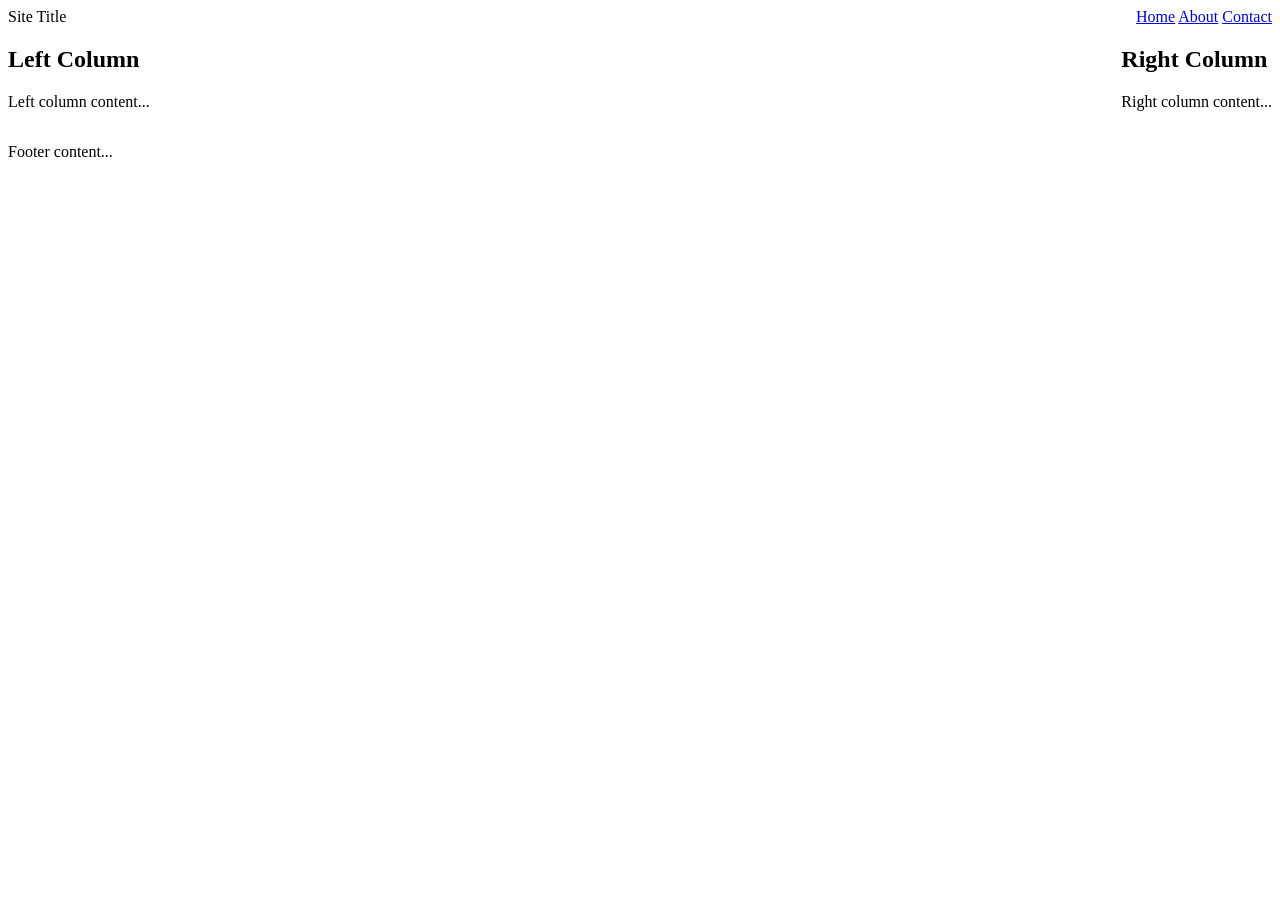
==== index.html @ 56c4cb24 "Website1" ====
<!DOCTYPE html>
<html lang="en">
    <style>
        header {
            display: flex;
            justify-content: space-between;
            align-items: center;
        }

        main {
            display: flex;
            gap: 1rem;
        }

        section {
            flex-grow: 1;
        }

        aside {
            max-width: 300px; /* or whatever size you want */
        }

        footer {
            width: 100%;
        }
</style>
    <head>

    </head>
    <body>
        <header>
            <span>Site Title</span>
            <nav>
                <a href="#">Home</a>
                <a href="#">About</a>
                <a href="#">Contact</a>
            </nav>
        </header>

        <main>
            <section>
                <h1>Left Column</h1>
                <p>Left column content...</p>
            </section>

            <aside>
                <h1>Right Column</h1>
                <p>Right column content...</p>
            </aside>
        </main>

        <footer>
                <p>Footer content...</p>
        </footer>

    </body>
</html>
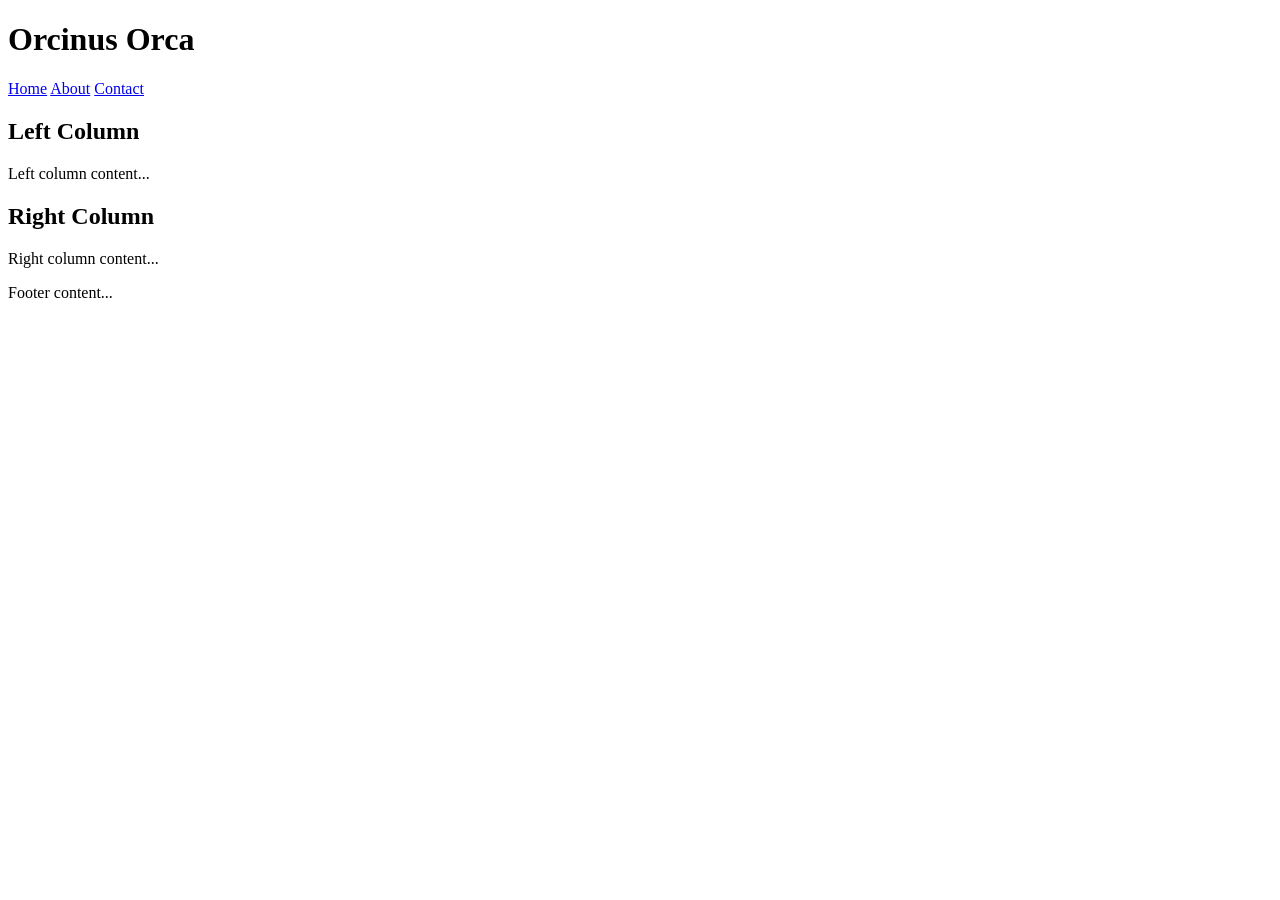
==== commit fb0ec241: "Add files via upload" ====
--- a/index.html
+++ b/index.html
@@ -1,35 +1,14 @@
 <!DOCTYPE html>
 <html lang="en">
-    <style>
-        header {
-            display: flex;
-            justify-content: space-between;
-            align-items: center;
-        }
-
-        main {
-            display: flex;
-            gap: 1rem;
-        }
-
-        section {
-            flex-grow: 1;
-        }
-
-        aside {
-            max-width: 300px; /* or whatever size you want */
-        }
-
-        footer {
-            width: 100%;
-        }
-</style>
+  <link href="Website1Styles_JessicaZhou.css" rel ="stylesheet">
     <head>
 
     </head>
     <body>
         <header>
-            <span>Site Title</span>
+            <span>
+              <h1>Orcinus Orca</h1>
+            </span>
             <nav>
                 <a href="#">Home</a>
                 <a href="#">About</a>
@@ -39,12 +18,12 @@
 
         <main>
             <section>
-                <h1>Left Column</h1>
+                <h2>Left Column</h2>
                 <p>Left column content...</p>
             </section>
 
             <aside>
-                <h1>Right Column</h1>
+                <h2>Right Column</h2>
                 <p>Right column content...</p>
             </aside>
         </main>
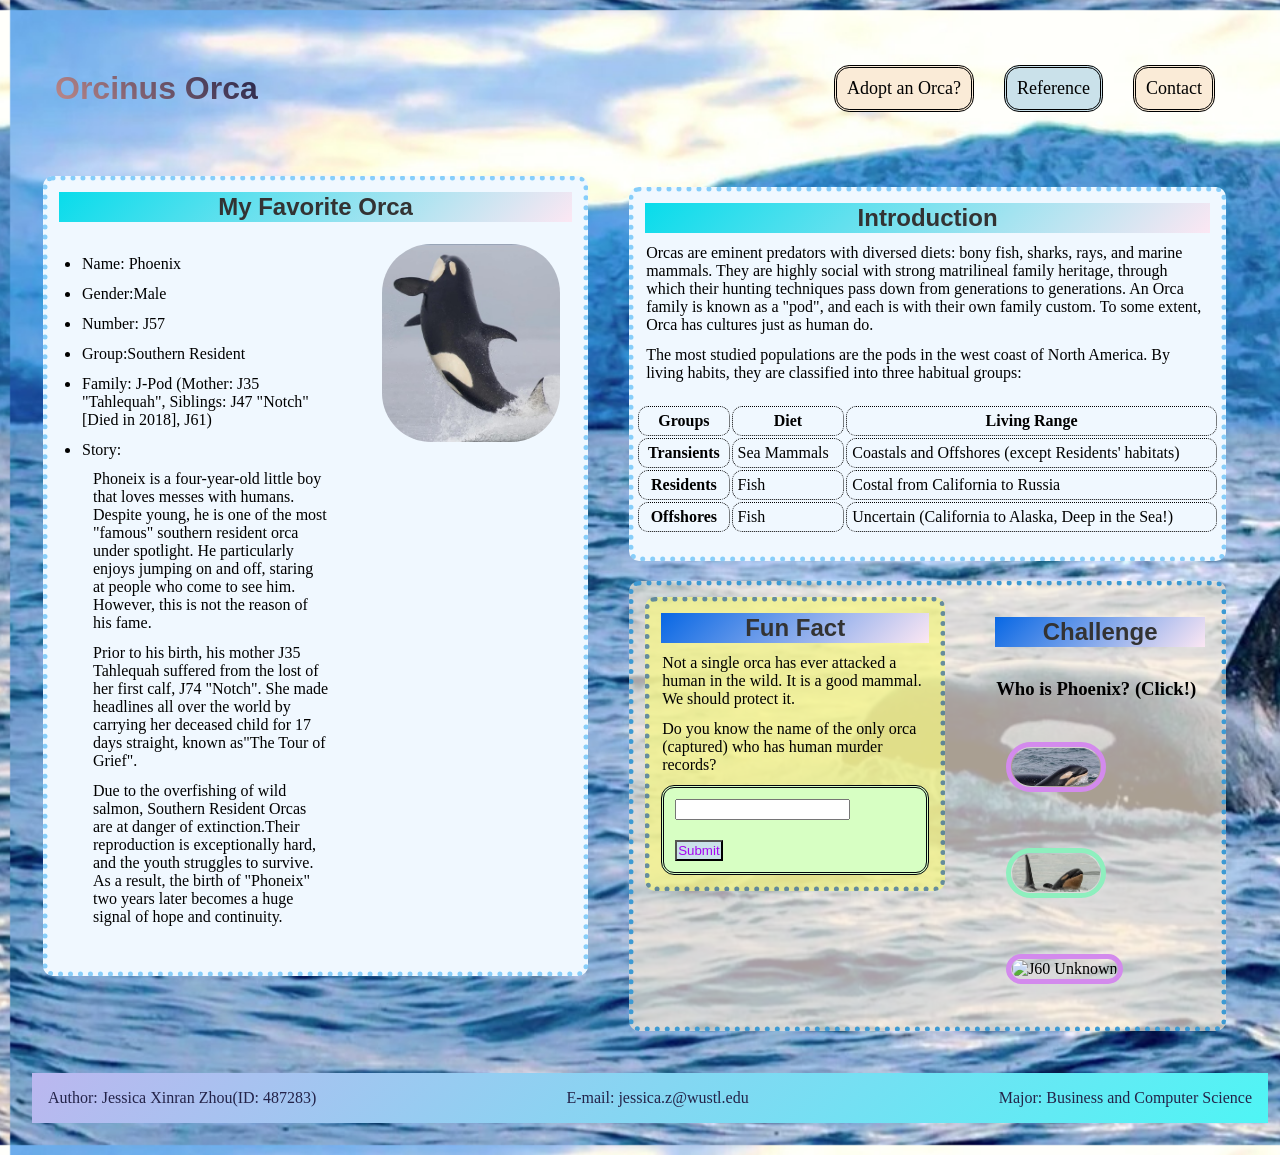
==== commit 0eb99c05: "Add files via upload" ====
--- a/index.html
+++ b/index.html
@@ -1,8 +1,7 @@
 <!DOCTYPE html>
 <html lang="en">
-  <link href="Website1Styles_JessicaZhou.css" rel ="stylesheet">
     <head>
-
+        <link href="Website1Styles_JessicaZhou.css" rel ="stylesheet">
     </head>
     <body>
         <header>
@@ -10,27 +9,107 @@
               <h1>Orcinus Orca</h1>
             </span>
             <nav>
-                <a href="#">Home</a>
-                <a href="#">About</a>
-                <a href="#">Contact</a>
+                <div class="buttons"> 
+                <a href="https://whalemuseum.org/collections/adopt-an-orca" class = "btn1">Adopt an Orca?</a>
+                <a href="https://en.wikipedia.org/wiki/Orca" class = "btn2">Reference</a>
+                <a href="https://www.linkedin.com/in/jessicaxrz/" class = "btn3">Contact</a>
+                </div>
             </nav>
+                
         </header>
 
         <main>
-            <section>
-                <h2>Left Column</h2>
-                <p>Left column content...</p>
+            <section class="row">
+            <h2>My Favorite Orca</h2>
+            <div class = "favoriteOrca">
+            <ul>
+                <li>Name: Phoenix</li>
+                <li>Gender:Male</li>
+                <li>Number: J57</li>
+                <li>Group:Southern Resident</li>
+                <li>Family: J-Pod (Mother: J35 "Tahlequah", Siblings: J47 "Notch" [Died in 2018], J61)</li>
+                <li>Story:
+                    <p>Phoneix is a four-year-old little boy that loves messes with humans. Despite young, he is one of the most "famous" southern resident orca under spotlight. He particularly enjoys jumping on and off, staring at people who come to see him. However, this is not the reason of his fame.</p>
+                    <p>Prior to his birth, his mother J35 Tahlequah suffered from the lost of her first calf, J74 "Notch". She made headlines all over the world by carrying her deceased child for 17 days straight, known as"The Tour of Grief". </p>
+                    <p>Due to the overfishing of wild salmon, Southern Resident Orcas are at danger of extinction.Their reproduction is exceptionally hard, and the youth struggles to survive. As a result, the birth of "Phoneix" two years later becomes a huge signal of hope and continuity. </p>
+                </li>
+                
+            </ul>
+            <img class = "Phoneix" src = "Phoenix.jpg" alt ="Southern Resident Whale, J-Pod"></img>
+            </div>
             </section>
-
-            <aside>
-                <h2>Right Column</h2>
-                <p>Right column content...</p>
-            </aside>
+            <div>
+                <section class = "left">
+                    <h2>Introduction</h2>
+                    <p>Orcas are eminent predators with diversed diets: bony fish, sharks, rays, and marine mammals. They are highly social with strong matrilineal family heritage, through which their hunting techniques pass down from generations to generations. An Orca family is known as a "pod", and each is with their own family custom. To some extent, Orca has cultures just as human do.</p>                
+                    <p>The most studied populations are the pods in the west coast of North America. By living habits, they are classified into three habitual groups:</p>
+                    <table class = "groups">
+                            <tr>
+                                <th scope="col">Groups</th>
+                                <th scope="col">Diet</th>
+                                <th scope="col">Living Range</th>
+                        
+                            </tr>
+                            <tr>
+                                <th scope="row">Transients</th>
+                                <td>Sea Mammals</td>
+                                <td>Coastals and Offshores (except Residents' habitats)</td>
+                                
+                            </tr>
+                            <tr>
+                                <th scope="row">Residents</th>
+                                <td>Fish</td>
+                                <td>Costal from California to Russia</td>
+                                
+                            </tr>
+                            <tr>
+                                <th scope="row">Offshores</th>
+                                <td>Fish</td>
+                                <td>Uncertain (California to Alaska, Deep in the Sea!)</td>
+                            </tr>
+                    </table>
+                    
+                   
+                </section>
+                <div class = "orcaFun">
+                <aside class = "right">
+                    <h2>Fun Fact</h2>
+                    <p>Not a single orca has ever attacked a human in the wild. It is a good mammal. We should protect it.</p>
+                    <p>Do you know the name of the only orca (captured) who has human murder records?</p>
+                    <form class = "tili">
+                        <input type="text">
+                        <button class = "submit" type="submit">Submit</button>
+                    </form>
+                </aside> 
+                <aside class = "orcaImages">
+                    <h2>Challenge</h2>
+                    <h3> Who is Phoenix? (Click!)</h3>
+                    <div class= "first">
+                        <img class = "ORCA J63inf" src="J63.jpg" alt="J63 Newborn" >
+                        <h3 id="J63Inf" class = "hidden">No! I am J63, and I was born in May 2025</h3>
+                    </div>
+                    <div class= "second">
+                        <img class = "ORCA J57inf" src="J57.jpg" alt="J57 Phoenix" >
+                        <h3 id="J57Inf" class = "hidden">Nice Job! I am Phoneix!</h3>
+                    </div>
+                    <div class="third">
+                        <img class ="ORCA J60inf" src ="J60.jpg" alt="J60 Unknown">
+                        <h3 id="J60Inf" class = "hidden">No! I am J60, and I was missing (presumed dead, R.I.P.)</h3>
+                    </div>
+                    
+                    
+                    
+                </aside>
+                </div>
+            </div>
+            
         </main>
 
         <footer>
-                <p>Footer content...</p>
+                <p>Author: Jessica Xinran Zhou(ID: 487283)</p>        
+                <p>E-mail: jessica.z@wustl.edu</p>       
+                <p>Major: Business and Computer Science</p>
         </footer>
-
+        <script src="script.js"></script>
     </body>
 </html>
--- a/Website1Styles_JessicaZhou.css
+++ b/Website1Styles_JessicaZhou.css
@@ -0,0 +1,215 @@
+  * {
+        margin: 10px;
+        padding: 1px;
+        box-sizing: border-box;
+       
+    }
+body{
+        margin: 10px;
+        background-image:url("./Background.jpg");
+        background-size: cover; 
+        display:flex;
+        flex-direction: column;
+} 
+@media (max-width: 600px) {
+        main{
+                flex-direction: column;
+                flex-wrap:nowrap;
+        
+        }
+        .right, .orcaImages{
+                max-width: 100%;
+                flex: 1 1 auto;
+                margin-left: 0%;
+        }
+}
+
+/*Buttons Section*/
+ .buttons{
+        display:flex;
+        align-items: center;
+        justify-content: space-between;
+        gap:10px;
+}
+.buttons a{
+        color: black;
+        text-decoration: none;
+        display:inline-block;
+}
+.btn1,.btn2,.btn3{
+        padding:10px;
+        font-size:large;
+        border: 3px double black;
+        border-radius: 0.4cm;
+}
+.btn1,.btn3{
+        background-color: antiquewhite;
+}
+.btn2{
+        background-color:rgb(202, 225, 234);
+}
+.submit{
+        color: rgb(166, 6, 241);
+        display:inline-block;
+        background-color:rgb(202, 225, 234);
+}
+
+/*Favorite Orca Section*/
+.favoriteOrca{
+        display:flex;
+        align-items:flex-start;
+        gap: 20px;
+        margin: 10px;
+}
+.Phoneix{
+        width: 200px;
+        height:200px;
+        border-radius: 50px;
+        object-fit: cover;
+        margin-left: auto;
+}
+
+/*Header & Main Section*/
+header {
+        display: flex;
+        justify-content: space-between;
+        align-items: center;
+}
+main {
+        display: flex;
+        gap: 10px;
+        flex:1;
+        align-items: flex-start;
+        flex-wrap: nowrap;
+}
+
+/*form section*/
+.tili{
+        border-radius: 13px;
+        background-color: rgba(215, 255, 196, 0.993);
+        backdrop-filter: blur;
+        border: 3px double #01050b;
+        
+}
+
+/*Table Section*/
+table{
+        width: 100%;
+        border-collapse: separate;
+        margin:20px 0;
+}
+th,td{
+        border:1px dotted black;
+        border-radius: 10px;
+        padding:5px;
+}
+
+/*Text Section*/
+h1,h2{
+        text-align: center;
+        font-family:"Arial Rounded MT Bold", "Trebuchet MS", sans-serif;
+        
+}
+h1{
+        color:black;
+        font-family:Arial;
+         background: linear-gradient(45deg, rgb(193, 140, 140), rgb(35, 35, 73));
+        -webkit-background-clip: text;
+        -webkit-text-fill-color: transparent;
+
+}
+section h2{
+        background: linear-gradient(135deg, #08dceb, #fce7f3);
+        color: #333;
+}
+aside h2{
+        background:linear-gradient(135deg, #0767e4, #fce7f3);
+        color:#333;
+}
+footer p{
+        flex-wrap: wrap;
+        color:rgb(35, 35, 73);
+        justify-content: space-around;
+        padding:5px;
+}
+
+
+/*Content Section*/
+section {
+        background-color: aliceblue;
+        background-size:contain;
+        flex: 1 1 auto;
+        border: 5px dotted lightskyblue;
+        border-radius: 10px;
+        margin-left: 10px;
+        margin-bottom: 20px;
+        min-width: 0;
+        
+}
+.orcaFun{
+        display:flex;
+        gap:10px;
+        align-items: flex-start;
+        background-color:rgba(250, 235, 215, 0.68);
+        border: 5px dotted rgb(61, 154, 211);
+        border-radius: 10px;
+}
+
+.right{
+        flex: 0 0 300px;
+        margin-left: 10px;
+        background-color:rgba(246, 246, 131, 0.726);
+        background-size:contain;
+        flex-grow: 1;
+        border: 5px dotted rgba(17, 81, 159, 0.614);
+        border-radius:10px;
+        max-width: 300px;
+}
+.orcaImages {
+    padding: 10px;
+    max-width: 250px;
+    flex: 0 0 250px;
+
+    display: flex;
+    flex-direction: column;
+    gap: 10px;
+}
+.orcaImages img{
+        width:100px;
+        height:50px;
+        border-radius: 50px;
+        object-fit: cover;
+}
+.ORCA{
+        cursor:pointer;
+        transition:transform 0.3s ease;
+}
+.ORCA:hover{
+        transform: scale(1.05);
+}
+.J63inf,.J60inf{
+        border: 5px solid rgb(211, 138, 237);
+}
+.J57inf{
+        border: 5px solid rgb(142, 239, 190);
+}
+.hidden{
+        display:none;
+}
+#J63Inf,#J60Inf{
+        background:linear-gradient(135deg, rgb(211, 138, 237), #fce7f3);
+        color:#333;
+}
+#J57Inf{
+        background:linear-gradient(135deg, rgb(142, 239, 190), #fce7f3);
+        color:#f70707;
+}
+
+/*Footer Section*/
+footer {
+        background:linear-gradient(135deg,rgb(187, 183, 239),#4ff5f5);
+        display: flex;
+        justify-content: space-between;
+        align-items: center;
+        width: 100%;
+}    
